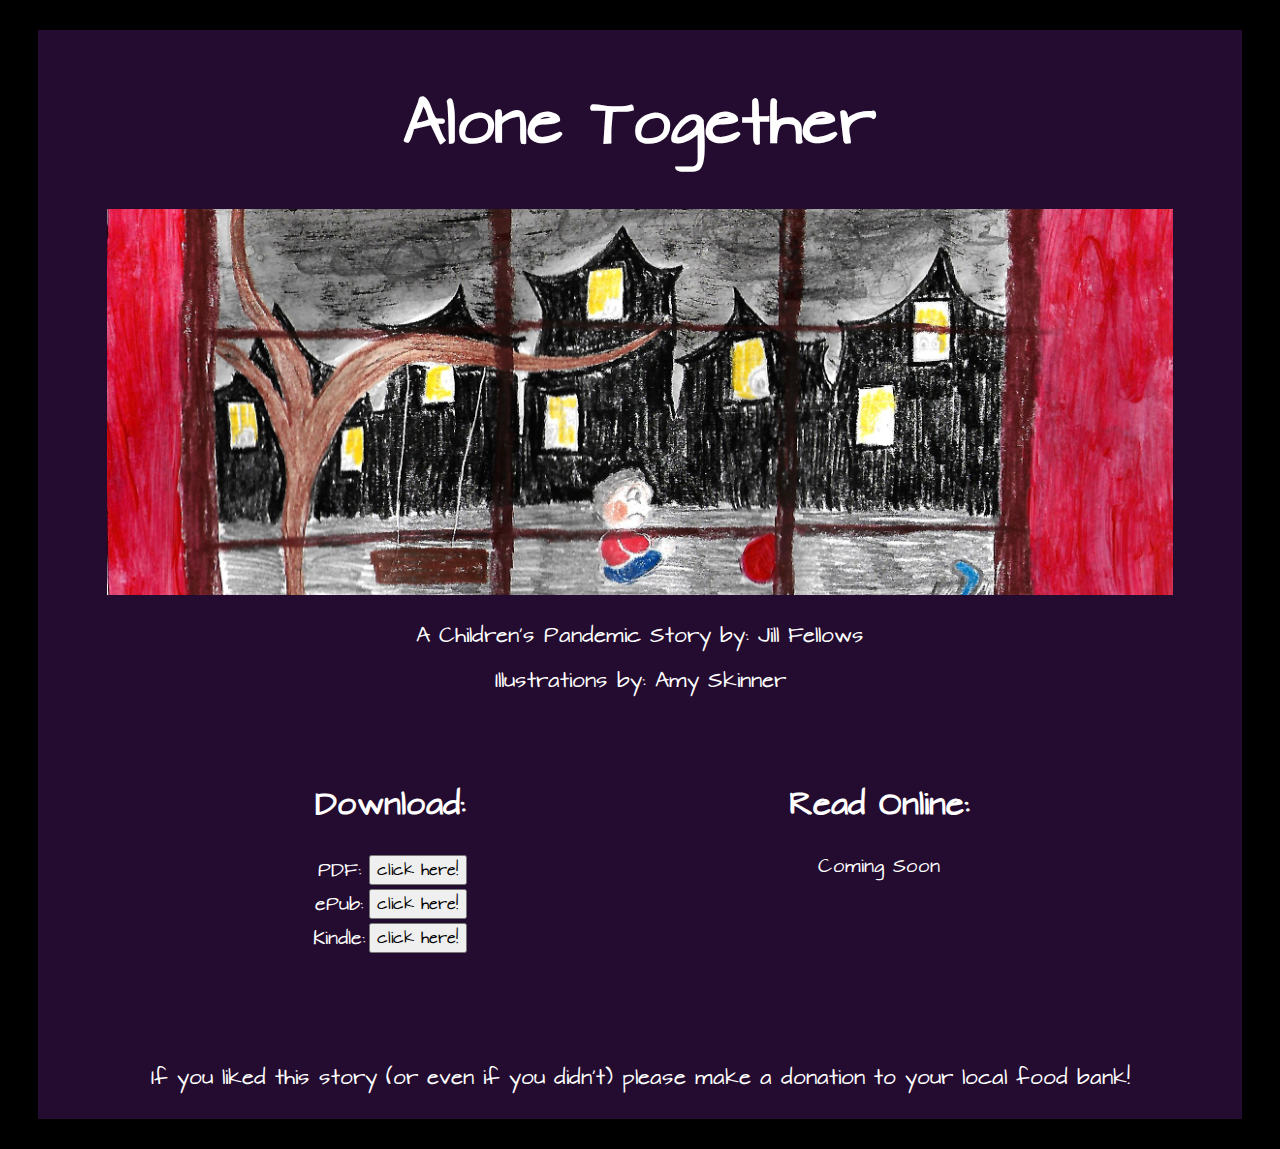
==== index.html @ b42c1142 "style sheet consolidation and tidying" ====
<!DOCTYPE html>
<html lang="en">
<head>
    <meta charset="UTF-8">
    <meta name="viewport" content="width=device-width">
    <title>Alone Together the Story</title>
    <meta name="author" content="Evan Sklarski">
    <link rel="stylesheet" href="css/alonetogether.css">
    <script src="js/index.js"></script>
</head>

<body>
    <div id="index-container">
        <h1>Alone Together</h1>

        <img src="images/banner.jpg" alt="Title Page" class="indexTitleImage">

        <p class="centered-text">A Children's Pandemic Story by: Jill Fellows</p>
        <p class="centered-text">Illustrations by: Amy Skinner</p>

        <div class="spacing-index"></div>

        <div id="download-container">
            <div id="downloads">
                <h2>Download:</h2>
                <table>
                    <tr>
                        <td>PDF:</td><td><input type="button" value="click here!" onclick='download("pdf");'></td>
                    </tr>
                    <tr>
                        <td>ePub:</td><td><input type="button" value="click here!" onclick='download("epub");'></td>
                    </tr>
                    <tr>
                        <td>Kindle:</td><td><input type="button" value="click here!" onclick='download("mobi");'></td>
                    </tr>
                </table>
            </div>

            <div class="spacing-index"></div>

            <div id="downloads">
                <h2>Read Online:</h2>
                <p class="centered-text"></p>Coming Soon</p>
            </div>
        </div>

        <div class="spacing-index"></div>
        <div class="spacing-index"></div>

        <div>
            <p class="centered-text">If you liked this story (or even if you didn't) please make a donation to your local food bank!</p>
        </div>
    </div>
</body>
</html>
---- css/alonetogether.css ----
:root {
    --background1: black;
    --background2: rgb(36, 12, 48);
}

@font-face {
    font-family: "ArchitectsDaughterRegular";
    src: url("../font/ArchitectsDaughter.ttf");
    font-weight: normal;
    font-style: normal;
}

* {
    font-family: "ArchitectsDaughterRegular";
}

body {
    background-color: var(--background1);
    color: white;
    text-align: center;
    scrollbar-color: darkorchid rgb(36, 12, 48);
    scrollbar-width: none;
}

table {
    margin: auto;
}

h1 {
    font-size: 6vh;
}

h2 {
    text-align: center;
    font-size: 3vmin;
}

h3 {
    font-size: 6vh;
    line-height: 1;
    margin: 0px;
}

p {
    font-size: 4vh;
    text-align: left;
    line-height: 1.5;
}

.centered-text {
    text-align: center;
}


/************************** index.html style ***********************/
    #index-container {
        background: var(--background2);
        width: calc(100% - 80px);
        position: relative;
        padding: 10px;
        margin: 30px;
    }

    .indexTitleImage {
        width: 90%;
    }

    #download-container {
        display: flex;
        flex-flow: row;
        justify-content: space-evenly;
        align-content: flex-start;
        width: 80%;
        margin: auto;
    }

    .downloads {
        margin: 20px;
        text-align: center;
        width: 30%;
        min-width: 200px;
    }

    /* content spacer */
    .spacing-index {
        position: relative;
        height: 5vh;
        width: 30px;
    }


/************************** alonetogether.html style ***************/
/* main container */
    #container {
        display: flex;
        height: calc(90vh - 20px);
        width: 100%;
        margin-right: 1%;
        flex-flow: row;
    }

/* general containers */
    .empty-container {
        background: var(--background1);
        position: relative;
        width: 20%;
    }

    .text-container {
        background: var(--background2);
        width: 40%;
        position: relative;
        overflow-y: scroll;
        scroll-behavior: smooth;
    }

    .image-container {
        background: var(--background2);
        width: 60%;
        position: relative;
    }

    .title-container {
        background: var(--background1);
        width: 60%;
        position: relative;
    }

    .error-container {
        background: var(--background2);
        width: 100%;
        height: 98vh;
        position: relative;
    }

/* enforced dimension containers */
    [class^="enforced-ratio"] {
        position: absolute;
        top: 0; bottom: 0; left: 0; right: 0;
        color: white;
        font-size: 24px;
        text-align: center;
        margin: auto;
    }

    .enforced-ratio-text {
        width: calc(100% - 20px);
        padding-left: 10px;
        padding-right: 10px;
        margin-top: -10px;
    }

    .enforced-ratio-error {
        padding-left: 20px;
        padding-right: 20px;
    }

/* image styling */
    [class^="page-image"] {
        max-height: 99%;
        max-width: 99%;
        width: auto;
        height: auto;
        position: absolute;
        top: 0;
        bottom: 0;
        left: 0;
        right: 0;
        margin: auto;
        object-fit: contain;
    }

    .page-image-title {
        position: relative;
        width: 100%;
        max-height: 60%;
    }

/* page footer */
    #story-footer {
        position: absolute;
        width: 100vw;
        bottom: 0;
        left: 0;
        border-top: 1px solid darkorchid;
        padding-top: 10px;
        height: 10vh;
    }

/* navigation buttons */
    [id^='nav-button-'] {
        width: 39%;
        position: fixed;
    }

    #nav-button-back {
        left: 10px;
    }

    #nav-button-forward {
        right: 10px;
    }

/************************** @media overrides ***********************/
/** initial config for small screens, then increasing screen size **/

/* tablet */
    @media only screen and (min-width: 850px)
    {
        #container {
            height: calc(93vh - 20px);
        }

        #story-footer {
            height: 7vh;
        }

        p {
            font-size: 3vh;
        }
    }

/* desktop */
    @media only screen and (min-width: 1000px)
    {
        #container {
            height: calc(94vh - 20px);
        }

        #story-footer {
            height: 6vh;
        }

        p {
            font-size: 2vh;
        }
    }
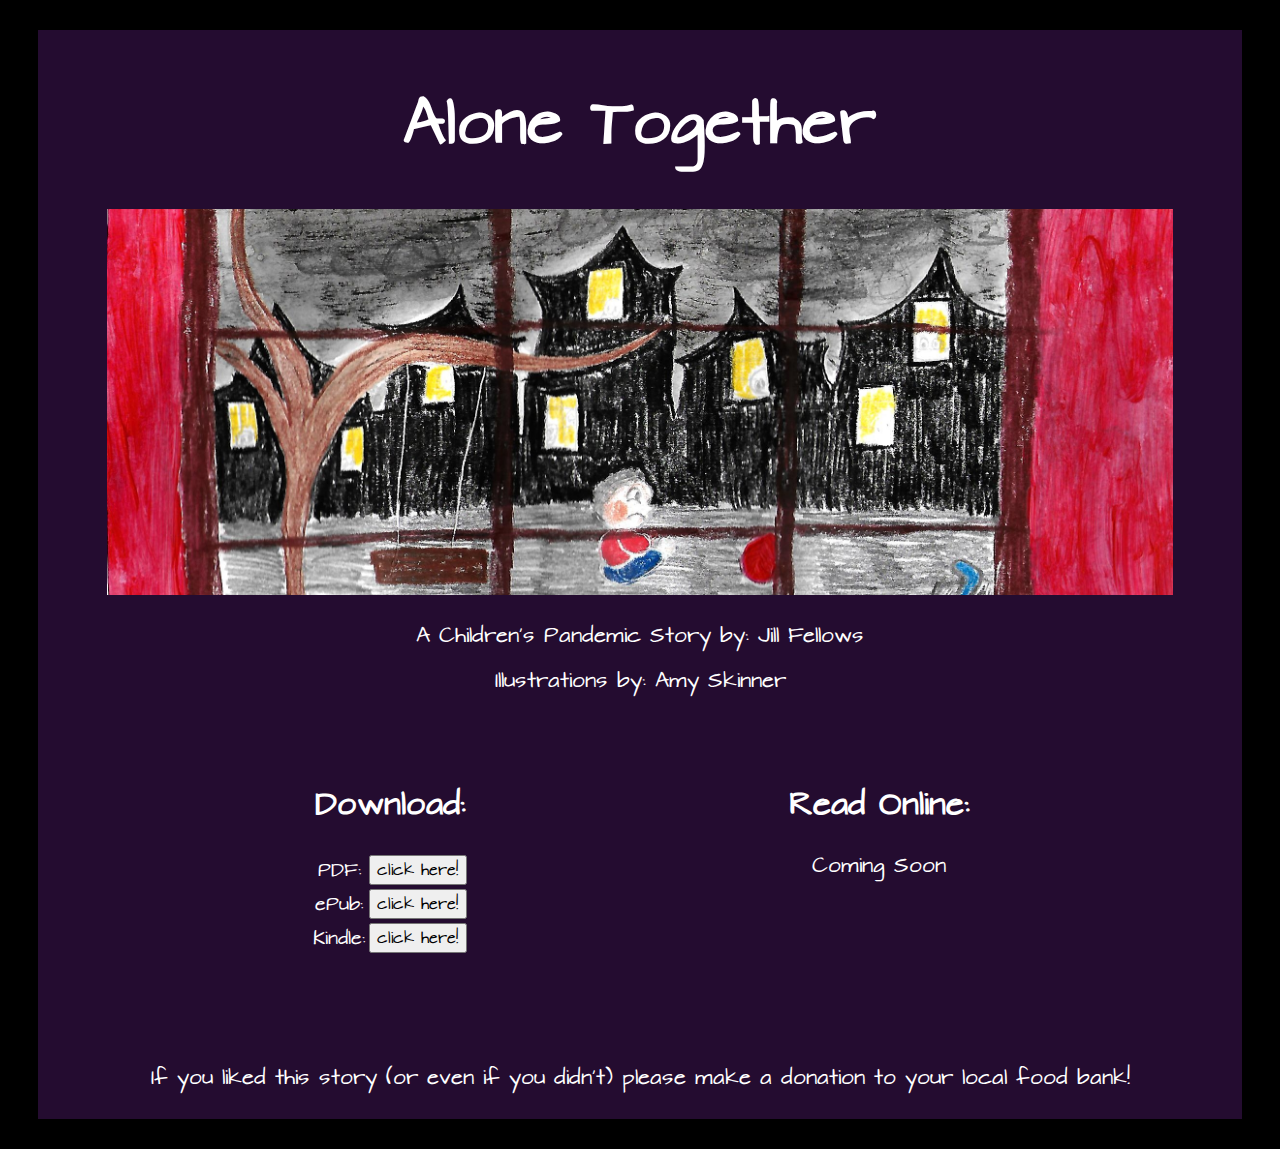
==== commit 86d0f233: "correct misplaced tag" ====
--- a/index.html
+++ b/index.html
@@ -40,7 +40,7 @@
 
             <div id="downloads">
                 <h2>Read Online:</h2>
-                <p class="centered-text"></p>Coming Soon</p>
+                <p class="centered-text">Coming Soon</p>
             </div>
         </div>
 
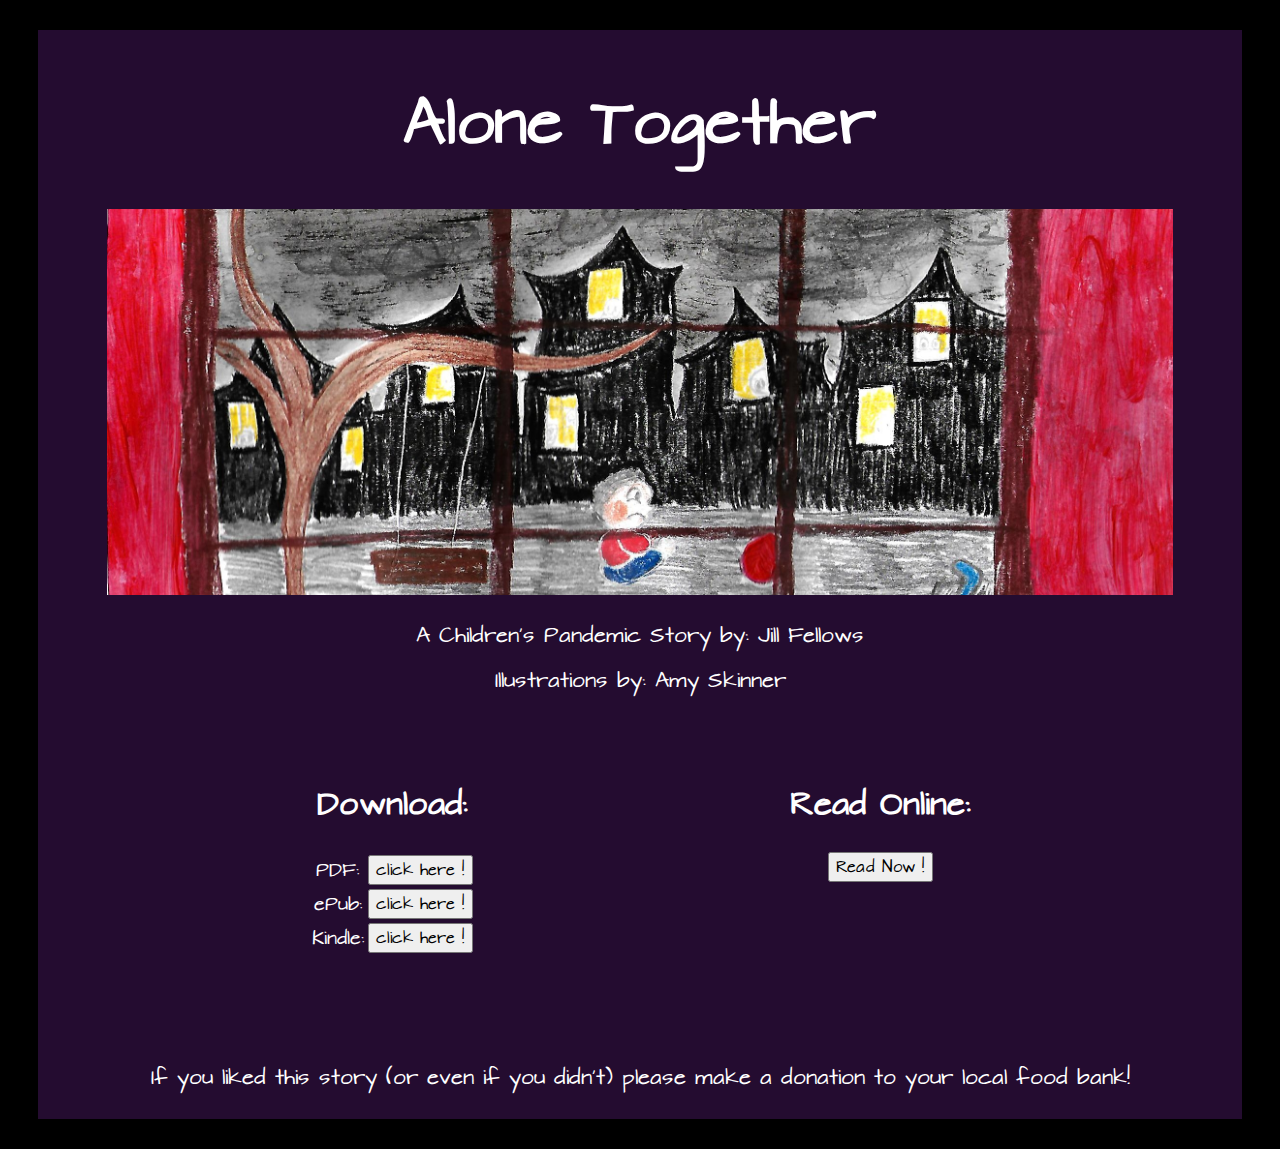
==== commit e1b4b9c6: "link to read online from index - going live" ====
--- a/index.html
+++ b/index.html
@@ -25,13 +25,13 @@
                 <h2>Download:</h2>
                 <table>
                     <tr>
-                        <td>PDF:</td><td><input type="button" value="click here!" onclick='download("pdf");'></td>
+                        <td>PDF:</td><td><input type="button" value="click here !" onclick='download("pdf");'></td>
                     </tr>
                     <tr>
-                        <td>ePub:</td><td><input type="button" value="click here!" onclick='download("epub");'></td>
+                        <td>ePub:</td><td><input type="button" value="click here !" onclick='download("epub");'></td>
                     </tr>
                     <tr>
-                        <td>Kindle:</td><td><input type="button" value="click here!" onclick='download("mobi");'></td>
+                        <td>Kindle:</td><td><input type="button" value="click here !" onclick='download("mobi");'></td>
                     </tr>
                 </table>
             </div>
@@ -40,7 +40,7 @@
 
             <div id="downloads">
                 <h2>Read Online:</h2>
-                <p class="centered-text">Coming Soon</p>
+                <p class="centered-text"><input type="button" value="Read Now !" onclick="read();"></p>
             </div>
         </div>
 
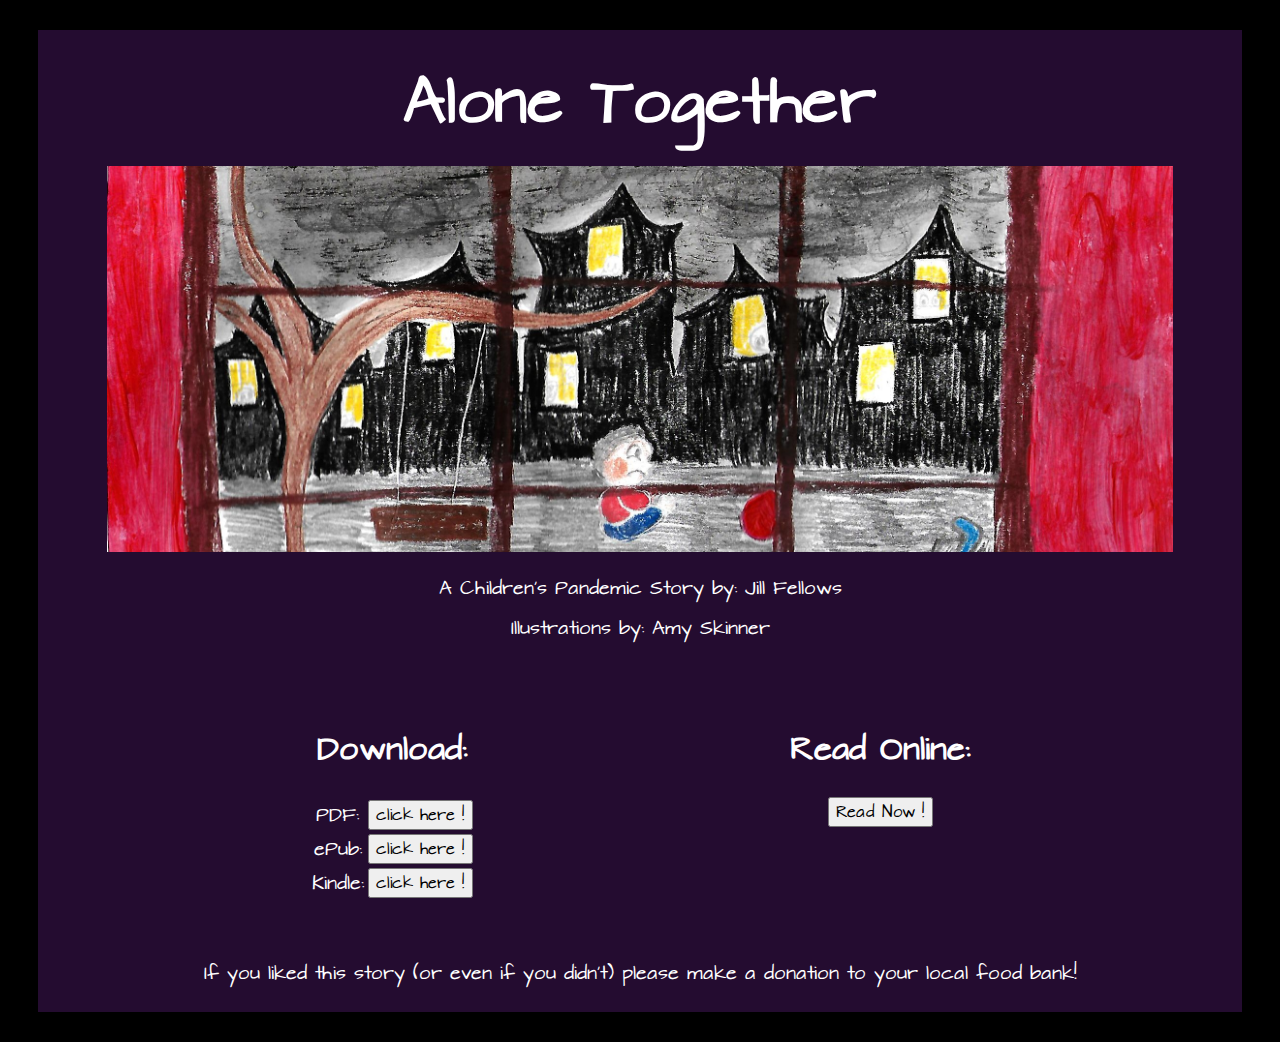
==== commit cbfa8531: "more small style changes" ====
--- a/index.html
+++ b/index.html
@@ -5,6 +5,7 @@
     <meta name="viewport" content="width=device-width">
     <title>Alone Together the Story</title>
     <meta name="author" content="Evan Sklarski">
+    <link rel="icon" href="images/alone-together-favicon.png">
     <link rel="stylesheet" href="css/alonetogether.css">
     <script src="js/index.js"></script>
 </head>
@@ -45,8 +46,6 @@
         </div>
 
         <div class="spacing-index"></div>
-        <div class="spacing-index"></div>
-
         <div>
             <p class="centered-text">If you liked this story (or even if you didn't) please make a donation to your local food bank!</p>
         </div>
--- a/css/alonetogether.css
+++ b/css/alonetogether.css
@@ -28,6 +28,7 @@
 
 h1 {
     font-size: 6vh;
+    line-height: 1;
 }
 
 h2 {
@@ -42,7 +43,7 @@
 }
 
 p {
-    font-size: 4vh;
+    font-size: medium;
     text-align: left;
     line-height: 1.5;
 }
@@ -55,10 +56,12 @@
 /************************** index.html style ***********************/
     #index-container {
         background: var(--background2);
-        width: calc(100% - 80px);
+        width: calc(100% - 40px);
         position: relative;
         padding: 10px;
-        margin: 30px;
+        margin-top: 20px;
+        margin-left: 10px;
+        margin-bottom: 20px;
     }
 
     .indexTitleImage {
@@ -153,6 +156,7 @@
     .enforced-ratio-error {
         padding-left: 20px;
         padding-right: 20px;
+        padding-top: 20px;
     }
 
 /* image styling */
@@ -207,6 +211,10 @@
 /* tablet */
     @media only screen and (min-width: 850px)
     {
+        h3 {
+            font-size: 5vh;
+        }
+
         #container {
             height: calc(93vh - 20px);
         }
@@ -215,14 +223,19 @@
             height: 7vh;
         }
 
-        p {
-            font-size: 3vh;
+        #index-container {
+            width: calc(100% - 80px);
+            margin: 30px;
         }
     }
 
 /* desktop */
     @media only screen and (min-width: 1000px)
     {
+        h3 {
+            font-size: 4vh;
+        }
+
         #container {
             height: calc(94vh - 20px);
         }
@@ -230,8 +243,4 @@
         #story-footer {
             height: 6vh;
         }
-
-        p {
-            font-size: 2vh;
-        }
     }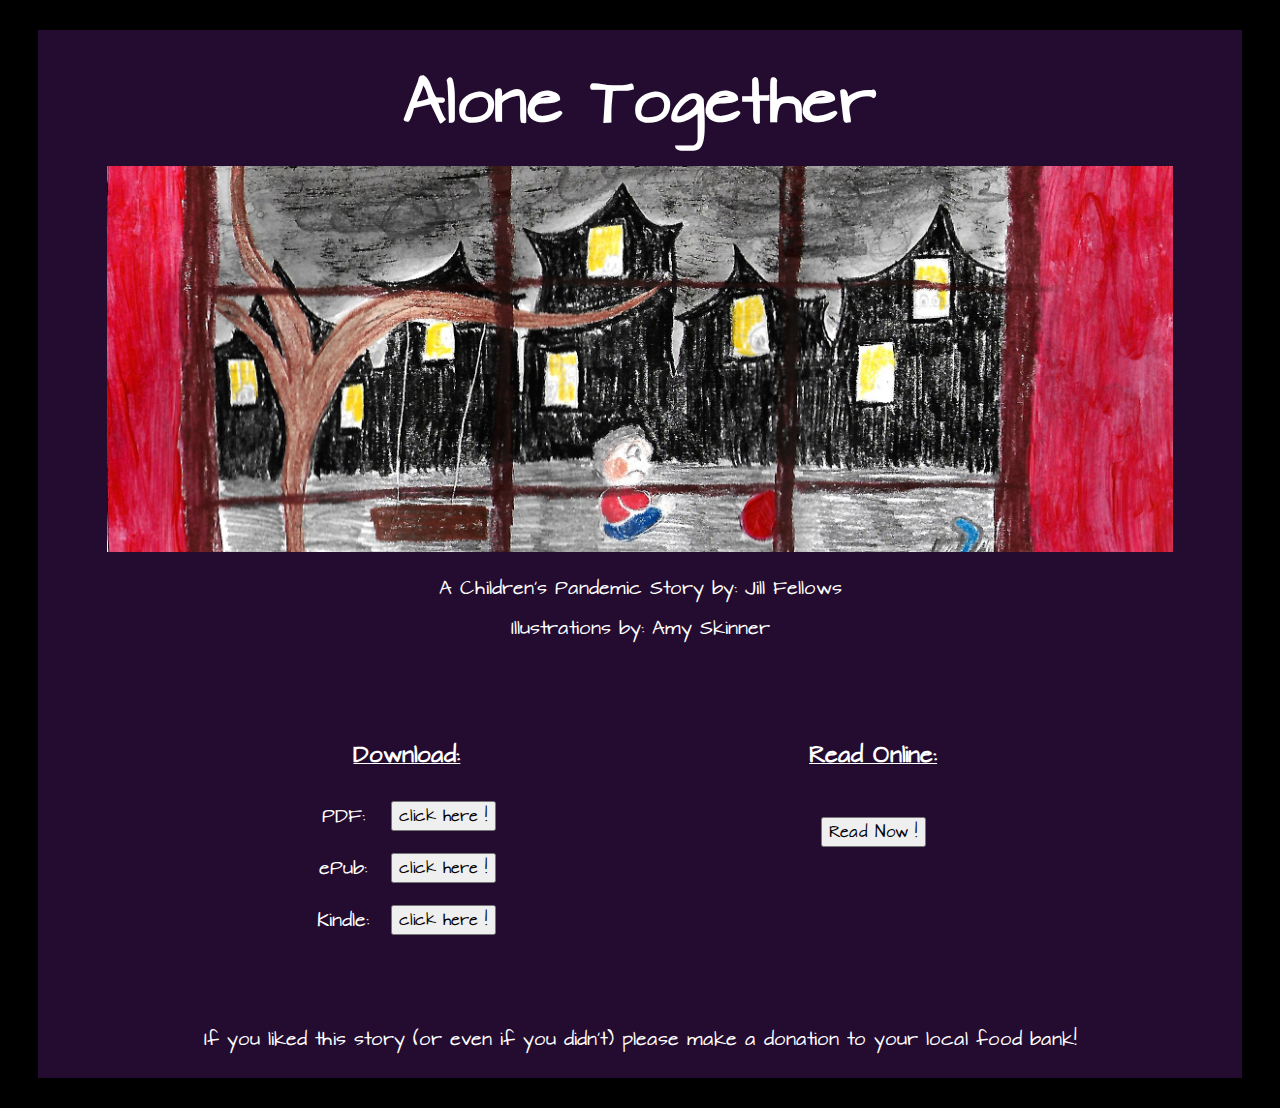
==== commit cfa0badf: "minor style edits - learning whats what" ====
--- a/index.html
+++ b/index.html
@@ -2,7 +2,7 @@
 <html lang="en">
 <head>
     <meta charset="UTF-8">
-    <meta name="viewport" content="width=device-width">
+    <meta name="viewport" content="width=device-width, initial-scale=1">
     <title>Alone Together the Story</title>
     <meta name="author" content="Evan Sklarski">
     <link rel="icon" href="images/alone-together-favicon.png">
@@ -22,7 +22,7 @@
         <div class="spacing-index"></div>
 
         <div id="download-container">
-            <div id="downloads">
+            <div class="downloads">
                 <h2>Download:</h2>
                 <table>
                     <tr>
@@ -37,11 +37,13 @@
                 </table>
             </div>
 
-            <div class="spacing-index"></div>
-
-            <div id="downloads">
+            <div class="downloads">
                 <h2>Read Online:</h2>
-                <p class="centered-text"><input type="button" value="Read Now !" onclick="read();"></p>
+                <table>
+                    <tr>
+                        <td><p class="centered-text"><input type="button" value="Read Now !" onclick="read();"></p></td>
+                    </tr>
+                </table>
             </div>
         </div>
 
--- a/css/alonetogether.css
+++ b/css/alonetogether.css
@@ -19,11 +19,14 @@
     color: white;
     text-align: center;
     scrollbar-color: darkorchid rgb(36, 12, 48);
-    scrollbar-width: none;
 }
 
 table {
     margin: auto;
+}
+
+td {
+    padding: 10px;
 }
 
 h1 {
@@ -33,11 +36,12 @@
 
 h2 {
     text-align: center;
-    font-size: 3vmin;
+    font-size: larger;
+    text-decoration: underline;
 }
 
 h3 {
-    font-size: 6vh;
+    font-size: larger;
     line-height: 1;
     margin: 0px;
 }
@@ -62,25 +66,27 @@
         margin-top: 20px;
         margin-left: 10px;
         margin-bottom: 20px;
+        margin-right: 10px;
     }
 
     .indexTitleImage {
-        width: 90%;
+        width: 100%;
     }
 
     #download-container {
         display: flex;
         flex-flow: row;
-        justify-content: space-evenly;
+        flex-wrap: wrap;
+        justify-content: center;
         align-content: flex-start;
-        width: 80%;
+        width: 90%;
         margin: auto;
     }
 
     .downloads {
         margin: 20px;
         text-align: center;
-        width: 30%;
+        flex-basis: 40%;
         min-width: 200px;
     }
 
@@ -227,6 +233,10 @@
             width: calc(100% - 80px);
             margin: 30px;
         }
+
+        .indexTitleImage {
+            width: 90%;
+        }
     }
 
 /* desktop */
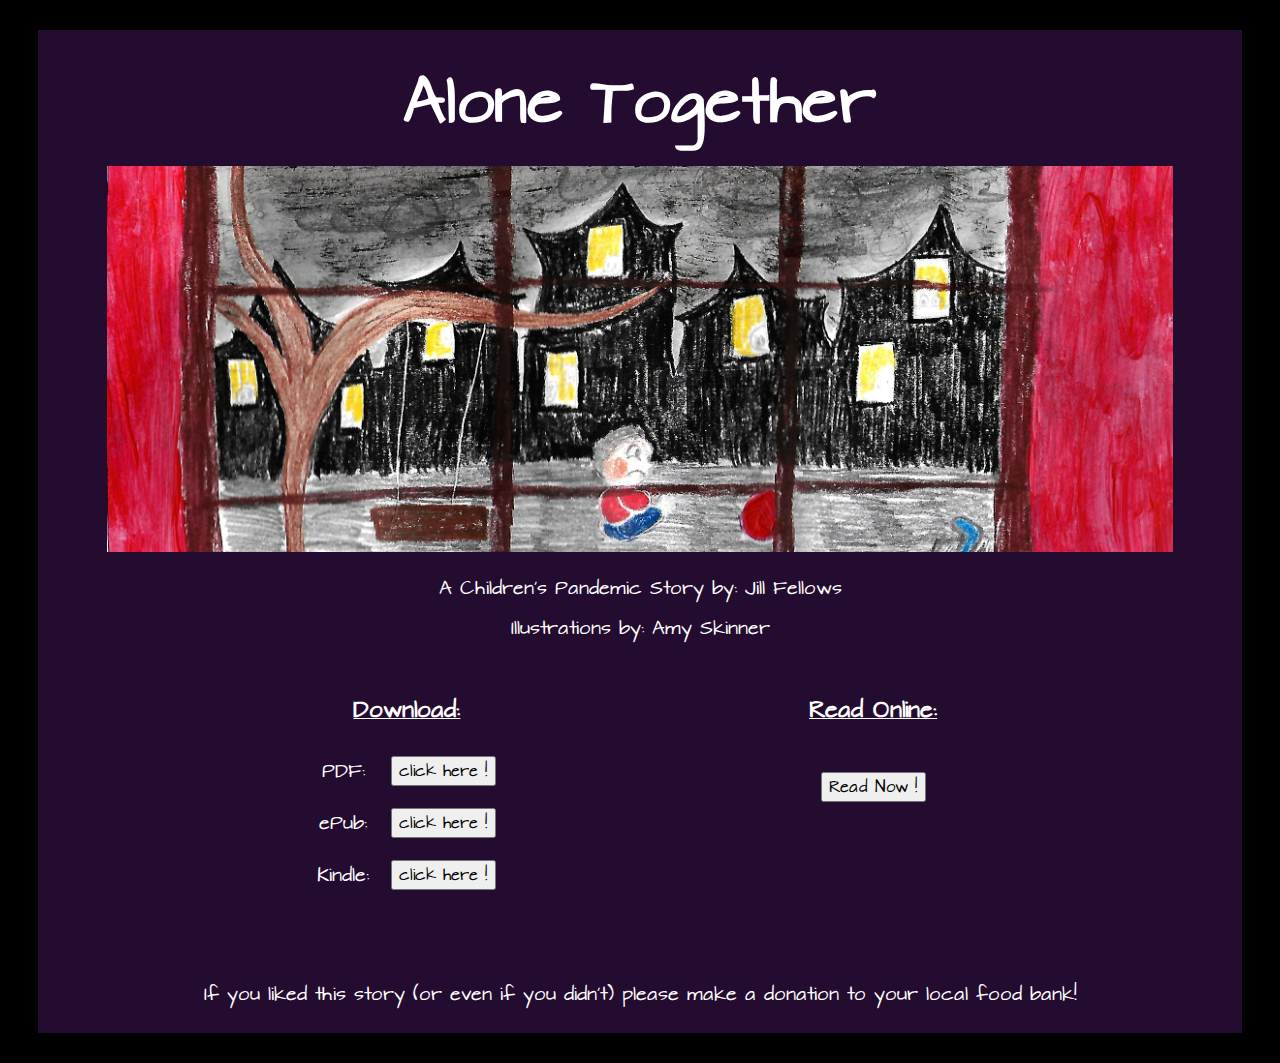
==== commit ff45861f: "simplify structure" ====
--- a/index.html
+++ b/index.html
@@ -18,8 +18,6 @@
 
         <p class="centered-text">A Children's Pandemic Story by: Jill Fellows</p>
         <p class="centered-text">Illustrations by: Amy Skinner</p>
-
-        <div class="spacing-index"></div>
 
         <div id="download-container">
             <div class="downloads">
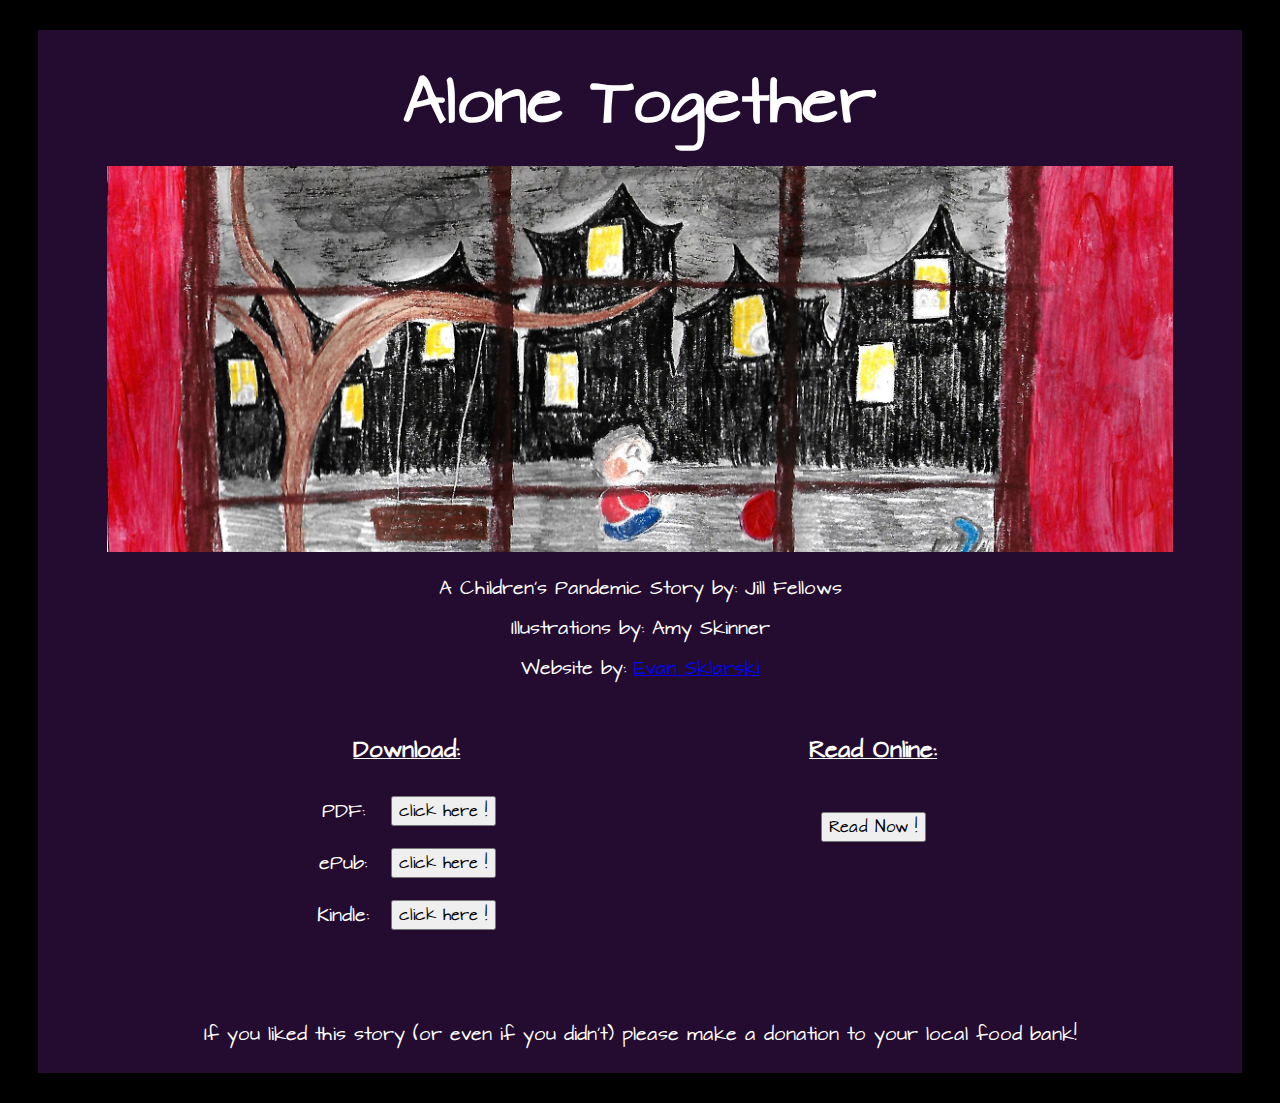
==== commit b542fafc: "add credit for myself too" ====
--- a/index.html
+++ b/index.html
@@ -18,6 +18,7 @@
 
         <p class="centered-text">A Children's Pandemic Story by: Jill Fellows</p>
         <p class="centered-text">Illustrations by: Amy Skinner</p>
+        <p class="centered-text">Website by: <a href="https://github.com/esklarski">Evan Sklarski</a></p>
 
         <div id="download-container">
             <div class="downloads">
--- a/css/alonetogether.css
+++ b/css/alonetogether.css
@@ -95,6 +95,18 @@
         position: relative;
         height: 5vh;
         width: 30px;
+    }
+
+    #critter-image {
+        width: 40%;
+        margin: auto;
+    }
+
+    #critter-text {
+        font-size: xx-small;
+        width: 60%;
+        margin: auto;
+        text-align: center;
     }
 
 
